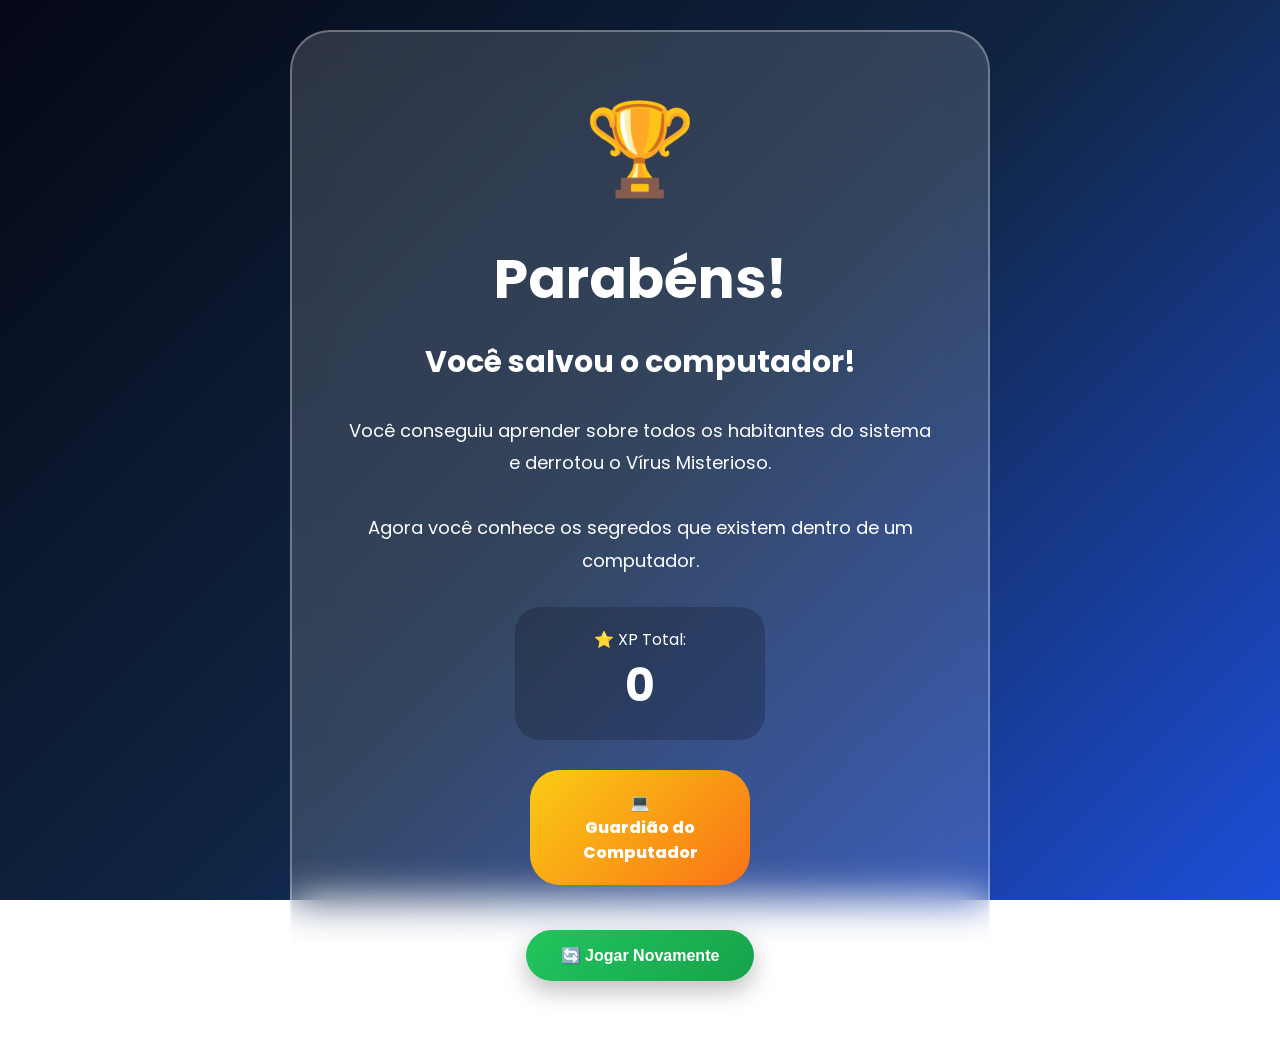
==== pages/certificado.html @ dc37ede4 "primeiro commit" ====
<!DOCTYPE html>
<html lang="pt-BR">

<head>

    <meta charset="UTF-8">
    <meta name="viewport" content="width=device-width, initial-scale=1.0">

    <title>Certificado - Vida Secreta do Computador</title>


    <!-- Fonte Poppins -->

    <link rel="preconnect" href="https://fonts.googleapis.com">
    <link rel="preconnect" href="https://fonts.gstatic.com" crossorigin>


    <link
        href="https://fonts.googleapis.com/css2?family=Poppins:wght@300;400;500;600;700;800&display=swap"
        rel="stylesheet">



    <!-- CSS -->

    <link rel="stylesheet" href="../css/style.css">


</head>


<body class="pagina-certificado">



    <!-- Fundo -->

    <div class="fundo-gradiente"></div>





    <!-- ===============================
         CERTIFICADO FINAL
    ================================ -->



    <main class="container-certificado">



        <section class="certificado">





            <div class="trofeu">

                🏆

            </div>





            <h1>

                Parabéns!

            </h1>




            <h2>

                Você salvou o computador!

            </h2>






            <p class="mensagem-certificado">


                Você conseguiu aprender sobre todos
                os habitantes do sistema e derrotou
                o Vírus Misterioso.


                <br><br>


                Agora você conhece os segredos
                que existem dentro de um computador.


            </p>








            <!-- XP FINAL -->

            <div class="xp-final">


                <span>

                    ⭐ XP Total:

                </span>



                <strong id="xpFinal">

                    0

                </strong>



            </div>









            <div class="selo">

                💻
                <br>

                Guardião do Computador

            </div>









            <button
                id="btnJogarNovamente"
                class="botao-principal">


                🔄 Jogar Novamente


            </button>





        </section>




    </main>









    <!-- JavaScript -->

    <script src="../js/script.js"></script>



</body>


</html>
---- css/style.css ----
/* =====================================================
   VIDA SECRETA DO COMPUTADOR
   CSS PRINCIPAL

   Estilo:
   - Game educativo
   - Glassmorphism
   - Responsivo
   - Visual moderno infantil
===================================================== */



/* ===========================
   RESET GERAL
=========================== */


* {

    margin: 0;
    padding: 0;
    box-sizing: border-box;

}



html {

    scroll-behavior: smooth;

}



body {

    font-family: "Poppins", sans-serif;

    min-height: 100vh;

    color: white;

    overflow-x: hidden;

}





/* ===========================
   FUNDO
=========================== */


.fundo-gradiente {

    position: fixed;

    inset: 0;

    z-index: -2;


    background:
        linear-gradient(
            135deg,
            #050816,
            #102542,
            #1d4ed8
        );


}





/* ===========================
   PARTÍCULAS DECORATIVAS
=========================== */


.particulas span {


    position: fixed;

    width: 12px;

    height: 12px;

    background: rgba(255,255,255,0.25);

    border-radius: 50%;

    animation:
        flutuar 10s infinite linear;


    z-index: -1;

}



.particulas span:nth-child(1) {

    left: 10%;
    top: 20%;
    animation-delay: 0s;

}



.particulas span:nth-child(2) {

    left: 80%;
    top: 15%;
    animation-delay: 2s;

}



.particulas span:nth-child(3) {

    left: 50%;
    top: 70%;
    animation-delay: 4s;

}



.particulas span:nth-child(4) {

    left: 25%;
    top: 80%;
    animation-delay: 1s;

}



.particulas span:nth-child(5) {

    left: 90%;
    top: 60%;
    animation-delay: 3s;

}



.particulas span:nth-child(6) {

    left: 65%;
    top: 40%;
    animation-delay: 5s;

}





@keyframes flutuar {


    0% {

        transform:
            translateY(0)
            scale(1);

        opacity: 0.5;

    }



    50% {

        transform:
            translateY(-80px)
            scale(1.4);

        opacity: 1;

    }



    100% {

        transform:
            translateY(-160px)
            scale(0.8);

        opacity: 0;

    }


}





/* ===========================
   CONTAINERS
=========================== */


.container {


    min-height: 100vh;

    display: flex;

    align-items: center;

    justify-content: center;

    padding: 30px;


}





/* ===========================
   CARD INICIAL
=========================== */


.card-inicial {


    width: 100%;

    max-width: 650px;

    text-align: center;


    padding: 50px;


    background:

        rgba(255,255,255,0.12);


    backdrop-filter:

        blur(15px);



    border:

        1px solid rgba(255,255,255,0.25);



    border-radius: 30px;



    box-shadow:

        0 20px 50px rgba(0,0,0,0.35);



    animation:

        aparecer 1s ease;


}





.logo {


    width: 180px;

    max-width: 80%;


    animation:

        pulsar 3s infinite;


}





.card-inicial h1 {


    margin-top: 25px;

    font-size: 42px;

    font-weight: 800;


}





.descricao {


    margin: 25px auto;


    line-height: 1.8;


    font-size: 17px;


    color:

        rgba(255,255,255,0.9);


}





/* ===========================
   BOTÕES
=========================== */


.botao-principal {


    border: none;


    padding: 16px 35px;


    margin-top: 20px;


    border-radius: 50px;


    cursor: pointer;


    font-size: 16px;


    font-weight: 700;


    color: white;



    background:

        linear-gradient(
            135deg,
            #22c55e,
            #16a34a
        );



    transition:

        0.3s;


    box-shadow:

        0 10px 25px rgba(0,0,0,0.25);



}



.botao-principal:hover {


    transform:

        translateY(-5px)
        scale(1.05);


}




.botao-secundario {


    padding: 14px 30px;


    border-radius: 50px;


    border: none;


    cursor: pointer;


    font-weight: 700;


    background:

        rgba(255,255,255,0.15);


    color:white;


    backdrop-filter: blur(10px);


}



.botao-secundario:hover {


    background:

        rgba(255,255,255,0.3);


}





@keyframes aparecer {


    from {

        opacity:0;

        transform:
            translateY(50px);


    }


    to {


        opacity:1;

        transform:
            translateY(0);


    }


}




@keyframes pulsar {


    0%,100% {

        transform:scale(1);

    }


    50% {

        transform:scale(1.05);

    }


}

/* =====================================================
   MAPA DO JOGO
===================================================== */



.pagina-mapa {

    padding-bottom: 40px;

}





/* ===========================
   HUD
=========================== */


.hud {


    width: 90%;

    max-width: 1100px;

    margin: 30px auto;


    display: flex;

    justify-content: space-between;

    align-items: center;


    gap: 20px;


    padding: 25px;


    background:

        rgba(255,255,255,0.12);



    backdrop-filter:

        blur(15px);



    border-radius: 25px;


    border:

        1px solid rgba(255,255,255,0.2);



}



.hud-item {


    display:flex;

    flex-direction:column;

    align-items:center;


    font-size:18px;


}



.hud-item strong {


    font-size:28px;

}





/* Barra de progresso */


.barra-container {


    flex:1;

}



.barra-texto {


    margin-bottom:8px;

    font-weight:600;


}



.barra-progresso {


    width:100%;

    height:18px;


    background:

        rgba(0,0,0,0.25);


    border-radius:50px;


    overflow:hidden;


}





.barra-preenchida {


    width:0%;


    height:100%;


    border-radius:50px;


    background:

        linear-gradient(
            90deg,
            #22c55e,
            #3b82f6
        );


    transition:

        0.5s;


}





/* ===========================
   CONTAINER MAPA
=========================== */



.container-mapa {


    width:90%;


    max-width:1200px;


    margin:auto;


    text-align:center;


}



.container-mapa h1 {


    font-size:42px;


    margin-top:30px;


}



.subtitulo {


    opacity:0.85;


    margin-bottom:40px;


}





/* ===========================
   GRID PERSONAGENS
=========================== */


.grid-personagens {


    display:grid;


    grid-template-columns:

        repeat(
            auto-fit,
            minmax(230px,1fr)
        );


    gap:30px;


}





/* ===========================
   CARDS
=========================== */


.card-personagem {


    position:relative;


    padding:30px 20px;


    cursor:pointer;


    background:

        rgba(255,255,255,0.12);



    border-radius:30px;


    border:

        1px solid rgba(255,255,255,0.25);



    backdrop-filter:

        blur(12px);



    transition:

        0.35s;



    animation:

        aparecer 0.7s ease;



}





.card-personagem:hover {


    transform:

        translateY(-12px);



    box-shadow:

        0 20px 40px rgba(0,0,0,0.35);


}





.card-personagem img {


    width:140px;


    height:140px;


    object-fit:contain;


    transition:

        0.3s;


}





.card-personagem:hover img {


    transform:

        scale(1.12)
        rotate(3deg);


}





.card-personagem h2 {


    margin-top:15px;


    font-size:25px;


}





.card-personagem p {


    margin:15px 0;


    opacity:0.85;


}





.status {


    display:inline-block;


    padding:8px 18px;


    border-radius:50px;


    background:

        rgba(255,255,255,0.15);


    font-size:14px;


}







/* ===========================
   PERSONAGENS BLOQUEADOS
=========================== */


.bloqueado {


    opacity:0.55;


    cursor:not-allowed;


}



.bloqueado:hover {


    transform:none;


}





/* ===========================
   CHEFE FINAL
=========================== */


.chefe {


    border:

        2px solid rgba(239,68,68,0.5);


}



.chefe img {


    filter:

        drop-shadow(
            0 0 15px red
        );


}







/* =====================================================
   TELA DE PERSONAGEM
===================================================== */



.container-personagem {


    min-height:100vh;


    display:flex;


    justify-content:center;


    align-items:center;


    padding:30px;


}





.card-personagem-jogo {


    width:100%;


    max-width:750px;


    text-align:center;


    padding:40px;



    background:

        rgba(255,255,255,0.12);



    backdrop-filter:

        blur(15px);



    border-radius:35px;


    border:

        1px solid rgba(255,255,255,0.2);



    box-shadow:

        0 20px 50px rgba(0,0,0,0.35);



}






.imagem-personagem {


    width:220px;


    height:220px;


    object-fit:contain;


    animation:

        flutuarPersonagem 3s infinite;


}





@keyframes flutuarPersonagem {


    0%,100% {


        transform:

            translateY(0);


    }


    50% {


        transform:

            translateY(-15px);


    }


}





.card-personagem-jogo h1 {


    font-size:40px;


    margin:20px;


}






/* ===========================
   DIÁLOGOS
=========================== */


.caixa-dialogo {


    margin-top:30px;


    padding:25px;


    border-radius:25px;


    background:

        rgba(0,0,0,0.25);


}



.icone-dialogo {


    font-size:35px;


}



#textoDialogo {


    min-height:70px;


    font-size:18px;


    line-height:1.7;


}






/* ===========================
   ÁREAS ESCONDIDAS
=========================== */


.escondido,


.oculto {


    display:none!important;


}



/* =====================================================
   QUIZ
===================================================== */


.area-quiz {


    margin-top:30px;


    padding:30px;


    background:

        rgba(255,255,255,0.1);



    border-radius:25px;


}



.area-quiz h2 {


    font-size:30px;


    margin-bottom:20px;


}





#perguntaQuiz {


    font-size:20px;


    margin-bottom:25px;


}





.alternativas {


    display:flex;


    flex-direction:column;


    gap:15px;


}





.alternativa {


    padding:15px;


    border:none;


    border-radius:20px;


    cursor:pointer;


    color:white;


    font-size:16px;


    font-weight:600;



    background:

        rgba(255,255,255,0.15);



    transition:

        0.3s;



}





.alternativa:hover {


    transform:

        translateX(10px);



    background:

        rgba(255,255,255,0.3);


}







/* =====================================================
   RESULTADO
===================================================== */


.area-info {


    margin-top:30px;


    padding:30px;


    border-radius:30px;


    background:

        rgba(255,255,255,0.12);


    backdrop-filter:

        blur(10px);



}



.area-info h2 {


    font-size:30px;


    margin-bottom:20px;


}






/* =====================================================
   BOTÃO FLUTUANTE
===================================================== */


.botao-flutuante {


    position:fixed;


    bottom:30px;


    left:30px;



    padding:14px 25px;


    border-radius:50px;


    border:none;


    cursor:pointer;



    font-weight:700;


    color:white;


    background:

        rgba(255,255,255,0.18);



    backdrop-filter:

        blur(10px);



}





.botao-flutuante:hover {


    transform:

        scale(1.05);


}






/* =====================================================
   CERTIFICADO FINAL
===================================================== */



.container-certificado {


    min-height:100vh;


    display:flex;


    justify-content:center;


    align-items:center;


    padding:30px;


}





.certificado {


    width:100%;


    max-width:700px;



    text-align:center;



    padding:50px;



    border-radius:40px;



    background:

        rgba(255,255,255,0.15);



    backdrop-filter:

        blur(20px);



    border:

        2px solid rgba(255,255,255,0.3);



    animation:

        aparecer 1s ease;



}





.trofeu {


    font-size:90px;


    animation:

        pulsar 2s infinite;


}





.certificado h1 {


    font-size:55px;


    margin:20px 0;


}



.certificado h2 {


    font-size:30px;


}





.mensagem-certificado {


    margin:30px 0;


    line-height:1.8;


    font-size:18px;


}





.xp-final {


    margin:30px auto;


    padding:20px;



    width:250px;



    border-radius:25px;



    background:

        rgba(0,0,0,0.2);


}



.xp-final strong {


    display:block;


    font-size:45px;


}






.selo {


    margin:25px auto;


    padding:20px;


    width:220px;



    border-radius:30px;



    background:

        linear-gradient(
            135deg,
            #facc15,
            #f97316
        );



    color:white;


    font-weight:800;


}







/* =====================================================
   RODAPÉ
===================================================== */


footer {


    text-align:center;


    padding:20px;


    opacity:0.7;


}







/* =====================================================
   RESPONSIVIDADE
===================================================== */



@media(max-width:900px){



    .hud {


        flex-direction:column;


    }



    .barra-container {


        width:100%;


    }



}






@media(max-width:600px){



    .card-inicial {


        padding:30px 20px;


    }




    .card-inicial h1 {


        font-size:30px;


    }




    .container-mapa h1 {


        font-size:30px;


    }




    .card-personagem-jogo {


        padding:25px;


    }




    .card-personagem-jogo h1 {


        font-size:30px;


    }





    .imagem-personagem {


        width:170px;


        height:170px;


    }




    .certificado {


        padding:30px 20px;


    }




    .certificado h1 {


        font-size:40px;


    }



}





/* =====================================================
   ANIMAÇÕES EXTRAS
===================================================== */



@keyframes brilho {


    0% {


        box-shadow:

        0 0 10px rgba(255,255,255,0.2);


    }



    50% {


        box-shadow:

        0 0 30px rgba(255,255,255,0.5);


    }



    100% {


        box-shadow:

        0 0 10px rgba(255,255,255,0.2);


    }


}



.card-personagem:hover {


    animation:

        brilho 1.5s infinite;


}
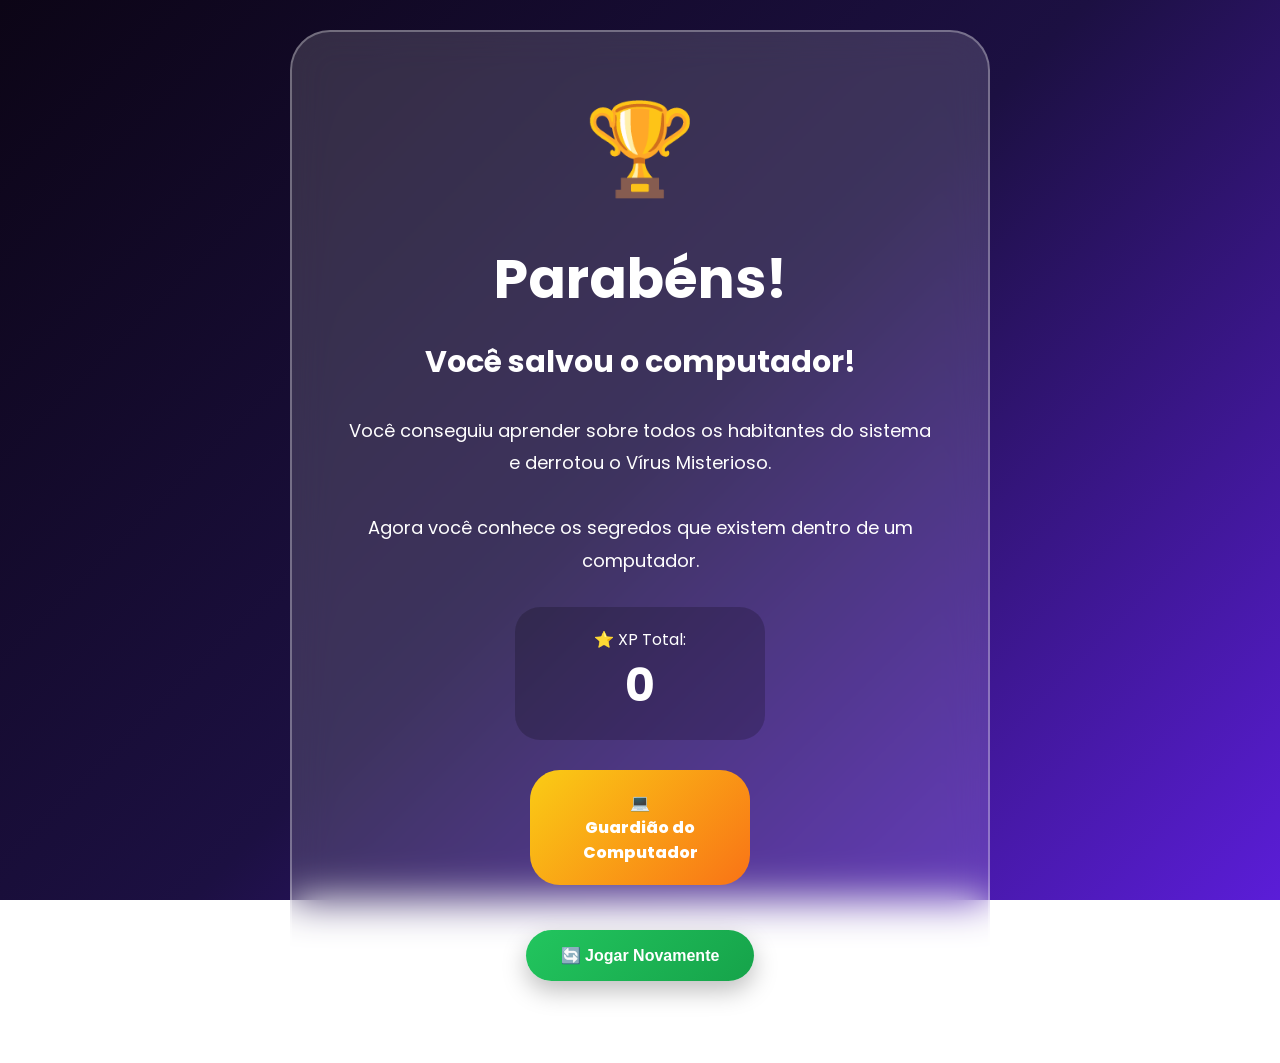
==== commit 446daf6e: "refactor: separa arquivo js em módulos." ====
--- a/pages/certificado.html
+++ b/pages/certificado.html
@@ -190,7 +190,9 @@
 
     <!-- JavaScript -->
 
-    <script src="../js/script.js"></script>
+    <script src="../js/util.js"></script>
+    <script src="../js/progresso.js"></script>
+    <script src="../js/certificado.js"></script>
 
 
 
--- a/css/style.css
+++ b/css/style.css
@@ -1,951 +1,18 @@
-
-/* =====================================================
-   VIDA SECRETA DO COMPUTADOR
-   CSS PRINCIPAL
-
-   Estilo:
-   - Game educativo
-   - Glassmorphism
-   - Responsivo
-   - Visual moderno infantil
-===================================================== */
-
-
-
-/* ===========================
-   RESET GERAL
-=========================== */
-
-
-* {
-
-    margin: 0;
-    padding: 0;
-    box-sizing: border-box;
-
-}
-
-
-
-html {
-
-    scroll-behavior: smooth;
-
-}
-
-
-
-body {
-
-    font-family: "Poppins", sans-serif;
-
-    min-height: 100vh;
-
-    color: white;
-
-    overflow-x: hidden;
-
-}
-
-
-
-
-
-/* ===========================
-   FUNDO
-=========================== */
-
-
-.fundo-gradiente {
-
-    position: fixed;
-
-    inset: 0;
-
-    z-index: -2;
-
-
-    background:
-        linear-gradient(
-            135deg,
-            #050816,
-            #102542,
-            #1d4ed8
-        );
-
-
-}
-
-
-
-
-
-/* ===========================
-   PARTÍCULAS DECORATIVAS
-=========================== */
-
-
-.particulas span {
-
-
-    position: fixed;
-
-    width: 12px;
-
-    height: 12px;
-
-    background: rgba(255,255,255,0.25);
-
-    border-radius: 50%;
-
-    animation:
-        flutuar 10s infinite linear;
-
-
-    z-index: -1;
-
-}
-
-
-
-.particulas span:nth-child(1) {
-
-    left: 10%;
-    top: 20%;
-    animation-delay: 0s;
-
-}
-
-
-
-.particulas span:nth-child(2) {
-
-    left: 80%;
-    top: 15%;
-    animation-delay: 2s;
-
-}
-
-
-
-.particulas span:nth-child(3) {
-
-    left: 50%;
-    top: 70%;
-    animation-delay: 4s;
-
-}
-
-
-
-.particulas span:nth-child(4) {
-
-    left: 25%;
-    top: 80%;
-    animation-delay: 1s;
-
-}
-
-
-
-.particulas span:nth-child(5) {
-
-    left: 90%;
-    top: 60%;
-    animation-delay: 3s;
-
-}
-
-
-
-.particulas span:nth-child(6) {
-
-    left: 65%;
-    top: 40%;
-    animation-delay: 5s;
-
-}
-
-
-
-
-
-@keyframes flutuar {
-
-
-    0% {
-
-        transform:
-            translateY(0)
-            scale(1);
-
-        opacity: 0.5;
-
-    }
-
-
-
-    50% {
-
-        transform:
-            translateY(-80px)
-            scale(1.4);
-
-        opacity: 1;
-
-    }
-
-
-
-    100% {
-
-        transform:
-            translateY(-160px)
-            scale(0.8);
-
-        opacity: 0;
-
-    }
-
-
-}
-
-
-
-
-
-/* ===========================
-   CONTAINERS
-=========================== */
-
-
-.container {
-
-
-    min-height: 100vh;
-
-    display: flex;
-
-    align-items: center;
-
-    justify-content: center;
-
-    padding: 30px;
-
-
-}
-
-
-
-
-
-/* ===========================
-   CARD INICIAL
-=========================== */
-
-
-.card-inicial {
-
-
-    width: 100%;
-
-    max-width: 650px;
-
-    text-align: center;
-
-
-    padding: 50px;
-
-
-    background:
-
-        rgba(255,255,255,0.12);
-
-
-    backdrop-filter:
-
-        blur(15px);
-
-
-
-    border:
-
-        1px solid rgba(255,255,255,0.25);
-
-
-
-    border-radius: 30px;
-
-
-
-    box-shadow:
-
-        0 20px 50px rgba(0,0,0,0.35);
-
-
-
-    animation:
-
-        aparecer 1s ease;
-
-
-}
-
-
-
-
-
-.logo {
-
-
-    width: 180px;
-
-    max-width: 80%;
-
-
-    animation:
-
-        pulsar 3s infinite;
-
-
-}
-
-
-
-
-
-.card-inicial h1 {
-
-
-    margin-top: 25px;
-
-    font-size: 42px;
-
-    font-weight: 800;
-
-
-}
-
-
-
-
-
-.descricao {
-
-
-    margin: 25px auto;
-
-
-    line-height: 1.8;
-
-
-    font-size: 17px;
-
-
-    color:
-
-        rgba(255,255,255,0.9);
-
-
-}
-
-
-
-
-
-/* ===========================
-   BOTÕES
-=========================== */
-
-
-.botao-principal {
-
-
-    border: none;
-
-
-    padding: 16px 35px;
-
-
-    margin-top: 20px;
-
-
-    border-radius: 50px;
-
-
-    cursor: pointer;
-
-
-    font-size: 16px;
-
-
-    font-weight: 700;
-
-
-    color: white;
-
-
-
-    background:
-
-        linear-gradient(
-            135deg,
-            #22c55e,
-            #16a34a
-        );
-
-
-
-    transition:
-
-        0.3s;
-
-
-    box-shadow:
-
-        0 10px 25px rgba(0,0,0,0.25);
-
-
-
-}
-
-
-
-.botao-principal:hover {
-
-
-    transform:
-
-        translateY(-5px)
-        scale(1.05);
-
-
-}
-
-
-
-
-.botao-secundario {
-
-
-    padding: 14px 30px;
-
-
-    border-radius: 50px;
-
-
-    border: none;
-
-
-    cursor: pointer;
-
-
-    font-weight: 700;
-
-
-    background:
-
-        rgba(255,255,255,0.15);
-
-
-    color:white;
-
-
-    backdrop-filter: blur(10px);
-
-
-}
-
-
-
-.botao-secundario:hover {
-
-
-    background:
-
-        rgba(255,255,255,0.3);
-
-
-}
-
-
-
-
-
-@keyframes aparecer {
-
-
-    from {
-
-        opacity:0;
-
-        transform:
-            translateY(50px);
-
-
-    }
-
-
-    to {
-
-
-        opacity:1;
-
-        transform:
-            translateY(0);
-
-
-    }
-
-
-}
-
-
-
-
-@keyframes pulsar {
-
-
-    0%,100% {
-
-        transform:scale(1);
-
-    }
-
-
-    50% {
-
-        transform:scale(1.05);
-
-    }
-
-
-}
-
-/* =====================================================
-   MAPA DO JOGO
-===================================================== */
-
-
-
-.pagina-mapa {
-
-    padding-bottom: 40px;
-
-}
-
-
-
-
-
-/* ===========================
-   HUD
-=========================== */
-
-
-.hud {
-
-
-    width: 90%;
-
-    max-width: 1100px;
-
-    margin: 30px auto;
-
-
-    display: flex;
-
-    justify-content: space-between;
-
-    align-items: center;
-
-
-    gap: 20px;
-
-
-    padding: 25px;
-
-
-    background:
-
-        rgba(255,255,255,0.12);
-
-
-
-    backdrop-filter:
-
-        blur(15px);
-
-
-
-    border-radius: 25px;
-
-
-    border:
-
-        1px solid rgba(255,255,255,0.2);
-
-
-
-}
-
-
-
-.hud-item {
-
-
-    display:flex;
-
-    flex-direction:column;
-
-    align-items:center;
-
-
-    font-size:18px;
-
-
-}
-
-
-
-.hud-item strong {
-
-
-    font-size:28px;
-
-}
-
-
-
-
-
-/* Barra de progresso */
-
-
-.barra-container {
-
-
-    flex:1;
-
-}
-
-
-
-.barra-texto {
-
-
-    margin-bottom:8px;
-
-    font-weight:600;
-
-
-}
-
-
-
-.barra-progresso {
-
-
-    width:100%;
-
-    height:18px;
-
-
-    background:
-
-        rgba(0,0,0,0.25);
-
-
-    border-radius:50px;
-
-
-    overflow:hidden;
-
-
-}
-
-
-
-
-
-.barra-preenchida {
-
-
-    width:0%;
-
-
-    height:100%;
-
-
-    border-radius:50px;
-
-
-    background:
-
-        linear-gradient(
-            90deg,
-            #22c55e,
-            #3b82f6
-        );
-
-
-    transition:
-
-        0.5s;
-
-
-}
-
-
-
-
-
-/* ===========================
-   CONTAINER MAPA
-=========================== */
-
-
-
-.container-mapa {
-
-
-    width:90%;
-
-
-    max-width:1200px;
-
-
-    margin:auto;
-
-
-    text-align:center;
-
-
-}
-
-
-
-.container-mapa h1 {
-
-
-    font-size:42px;
-
-
-    margin-top:30px;
-
-
-}
-
-
-
-.subtitulo {
-
-
-    opacity:0.85;
-
-
-    margin-bottom:40px;
-
-
-}
-
-
-
-
-
-/* ===========================
-   GRID PERSONAGENS
-=========================== */
-
-
-.grid-personagens {
-
-
-    display:grid;
-
-
-    grid-template-columns:
-
-        repeat(
-            auto-fit,
-            minmax(230px,1fr)
-        );
-
-
-    gap:30px;
-
-
-}
-
-
-
-
-
-/* ===========================
-   CARDS
-=========================== */
-
-
-.card-personagem {
-
-
-    position:relative;
-
-
-    padding:30px 20px;
-
-
-    cursor:pointer;
-
-
-    background:
-
-        rgba(255,255,255,0.12);
-
-
-
-    border-radius:30px;
-
-
-    border:
-
-        1px solid rgba(255,255,255,0.25);
-
-
-
-    backdrop-filter:
-
-        blur(12px);
-
-
-
-    transition:
-
-        0.35s;
-
-
-
-    animation:
-
-        aparecer 0.7s ease;
-
-
-
-}
-
-
-
-
-
-.card-personagem:hover {
-
-
-    transform:
-
-        translateY(-12px);
-
-
-
-    box-shadow:
-
-        0 20px 40px rgba(0,0,0,0.35);
-
-
-}
-
-
-
-
-
-.card-personagem img {
-
-
-    width:140px;
-
-
-    height:140px;
-
-
-    object-fit:contain;
-
-
-    transition:
-
-        0.3s;
-
-
-}
-
-
-
-
-
-.card-personagem:hover img {
-
-
-    transform:
-
-        scale(1.12)
-        rotate(3deg);
-
-
-}
-
-
-
-
-
-.card-personagem h2 {
-
-
-    margin-top:15px;
-
-
-    font-size:25px;
-
-
-}
-
-
-
-
-
-.card-personagem p {
-
-
-    margin:15px 0;
-
-
-    opacity:0.85;
-
-
-}
-
-
-
-
-
-.status {
-
-
-    display:inline-block;
-
-
-    padding:8px 18px;
-
-
-    border-radius:50px;
-
-
-    background:
-
-        rgba(255,255,255,0.15);
-
-
-    font-size:14px;
-
-
-}
+@import url("reset.css");
+@import url("layout.css");
+@import url("animacoes.css");
+@import url("botoes.css");
+@import url("cards.css");
+@import url("dialogos.css");
+@import url("telaInicial.css");
+@import url("introducao.css");
+@import url("mapa.css");
+@import url("personagens.css");
+@import url("quiz.css");
+@import url("hud.css");
+@import url("resultado.css");
+@import url("certificado.css");
+@import url("responsivo.css");
 
 
 
@@ -953,995 +20,9 @@
 
 
 
-/* ===========================
-   PERSONAGENS BLOQUEADOS
-=========================== */
-
-
-.bloqueado {
-
-
-    opacity:0.55;
-
-
-    cursor:not-allowed;
-
-
-}
-
-
-
-.bloqueado:hover {
-
-
-    transform:none;
-
-
-}
-
-
-
-
-
-/* ===========================
-   CHEFE FINAL
-=========================== */
-
-
-.chefe {
-
-
-    border:
-
-        2px solid rgba(239,68,68,0.5);
-
-
-}
-
-
-
-.chefe img {
-
-
-    filter:
-
-        drop-shadow(
-            0 0 15px red
-        );
-
-
-}
 
 
 
 
 
 
-
-/* =====================================================
-   TELA DE PERSONAGEM
-===================================================== */
-
-
-
-.container-personagem {
-
-
-    min-height:100vh;
-
-
-    display:flex;
-
-
-    justify-content:center;
-
-
-    align-items:center;
-
-
-    padding:30px;
-
-
-}
-
-
-
-
-
-.card-personagem-jogo {
-
-
-    width:100%;
-
-
-    max-width:750px;
-
-
-    text-align:center;
-
-
-    padding:40px;
-
-
-
-    background:
-
-        rgba(255,255,255,0.12);
-
-
-
-    backdrop-filter:
-
-        blur(15px);
-
-
-
-    border-radius:35px;
-
-
-    border:
-
-        1px solid rgba(255,255,255,0.2);
-
-
-
-    box-shadow:
-
-        0 20px 50px rgba(0,0,0,0.35);
-
-
-
-}
-
-
-
-
-
-
-.imagem-personagem {
-
-
-    width:220px;
-
-
-    height:220px;
-
-
-    object-fit:contain;
-
-
-    animation:
-
-        flutuarPersonagem 3s infinite;
-
-
-}
-
-
-
-
-
-@keyframes flutuarPersonagem {
-
-
-    0%,100% {
-
-
-        transform:
-
-            translateY(0);
-
-
-    }
-
-
-    50% {
-
-
-        transform:
-
-            translateY(-15px);
-
-
-    }
-
-
-}
-
-
-
-
-
-.card-personagem-jogo h1 {
-
-
-    font-size:40px;
-
-
-    margin:20px;
-
-
-}
-
-
-
-
-
-
-/* ===========================
-   DIÁLOGOS
-=========================== */
-
-
-.caixa-dialogo {
-
-
-    margin-top:30px;
-
-
-    padding:25px;
-
-
-    border-radius:25px;
-
-
-    background:
-
-        rgba(0,0,0,0.25);
-
-
-}
-
-
-
-.icone-dialogo {
-
-
-    font-size:35px;
-
-
-}
-
-
-
-#textoDialogo {
-
-
-    min-height:70px;
-
-
-    font-size:18px;
-
-
-    line-height:1.7;
-
-
-}
-
-
-
-
-
-
-/* ===========================
-   ÁREAS ESCONDIDAS
-=========================== */
-
-
-.escondido,
-
-
-.oculto {
-
-
-    display:none!important;
-
-
-}
-
-
-
-/* =====================================================
-   QUIZ
-===================================================== */
-
-
-.area-quiz {
-
-
-    margin-top:30px;
-
-
-    padding:30px;
-
-
-    background:
-
-        rgba(255,255,255,0.1);
-
-
-
-    border-radius:25px;
-
-
-}
-
-
-
-.area-quiz h2 {
-
-
-    font-size:30px;
-
-
-    margin-bottom:20px;
-
-
-}
-
-
-
-
-
-#perguntaQuiz {
-
-
-    font-size:20px;
-
-
-    margin-bottom:25px;
-
-
-}
-
-
-
-
-
-.alternativas {
-
-
-    display:flex;
-
-
-    flex-direction:column;
-
-
-    gap:15px;
-
-
-}
-
-
-
-
-
-.alternativa {
-
-
-    padding:15px;
-
-
-    border:none;
-
-
-    border-radius:20px;
-
-
-    cursor:pointer;
-
-
-    color:white;
-
-
-    font-size:16px;
-
-
-    font-weight:600;
-
-
-
-    background:
-
-        rgba(255,255,255,0.15);
-
-
-
-    transition:
-
-        0.3s;
-
-
-
-}
-
-
-
-
-
-.alternativa:hover {
-
-
-    transform:
-
-        translateX(10px);
-
-
-
-    background:
-
-        rgba(255,255,255,0.3);
-
-
-}
-
-
-
-
-
-
-
-/* =====================================================
-   RESULTADO
-===================================================== */
-
-
-.area-info {
-
-
-    margin-top:30px;
-
-
-    padding:30px;
-
-
-    border-radius:30px;
-
-
-    background:
-
-        rgba(255,255,255,0.12);
-
-
-    backdrop-filter:
-
-        blur(10px);
-
-
-
-}
-
-
-
-.area-info h2 {
-
-
-    font-size:30px;
-
-
-    margin-bottom:20px;
-
-
-}
-
-
-
-
-
-
-/* =====================================================
-   BOTÃO FLUTUANTE
-===================================================== */
-
-
-.botao-flutuante {
-
-
-    position:fixed;
-
-
-    bottom:30px;
-
-
-    left:30px;
-
-
-
-    padding:14px 25px;
-
-
-    border-radius:50px;
-
-
-    border:none;
-
-
-    cursor:pointer;
-
-
-
-    font-weight:700;
-
-
-    color:white;
-
-
-    background:
-
-        rgba(255,255,255,0.18);
-
-
-
-    backdrop-filter:
-
-        blur(10px);
-
-
-
-}
-
-
-
-
-
-.botao-flutuante:hover {
-
-
-    transform:
-
-        scale(1.05);
-
-
-}
-
-
-
-
-
-
-/* =====================================================
-   CERTIFICADO FINAL
-===================================================== */
-
-
-
-.container-certificado {
-
-
-    min-height:100vh;
-
-
-    display:flex;
-
-
-    justify-content:center;
-
-
-    align-items:center;
-
-
-    padding:30px;
-
-
-}
-
-
-
-
-
-.certificado {
-
-
-    width:100%;
-
-
-    max-width:700px;
-
-
-
-    text-align:center;
-
-
-
-    padding:50px;
-
-
-
-    border-radius:40px;
-
-
-
-    background:
-
-        rgba(255,255,255,0.15);
-
-
-
-    backdrop-filter:
-
-        blur(20px);
-
-
-
-    border:
-
-        2px solid rgba(255,255,255,0.3);
-
-
-
-    animation:
-
-        aparecer 1s ease;
-
-
-
-}
-
-
-
-
-
-.trofeu {
-
-
-    font-size:90px;
-
-
-    animation:
-
-        pulsar 2s infinite;
-
-
-}
-
-
-
-
-
-.certificado h1 {
-
-
-    font-size:55px;
-
-
-    margin:20px 0;
-
-
-}
-
-
-
-.certificado h2 {
-
-
-    font-size:30px;
-
-
-}
-
-
-
-
-
-.mensagem-certificado {
-
-
-    margin:30px 0;
-
-
-    line-height:1.8;
-
-
-    font-size:18px;
-
-
-}
-
-
-
-
-
-.xp-final {
-
-
-    margin:30px auto;
-
-
-    padding:20px;
-
-
-
-    width:250px;
-
-
-
-    border-radius:25px;
-
-
-
-    background:
-
-        rgba(0,0,0,0.2);
-
-
-}
-
-
-
-.xp-final strong {
-
-
-    display:block;
-
-
-    font-size:45px;
-
-
-}
-
-
-
-
-
-
-.selo {
-
-
-    margin:25px auto;
-
-
-    padding:20px;
-
-
-    width:220px;
-
-
-
-    border-radius:30px;
-
-
-
-    background:
-
-        linear-gradient(
-            135deg,
-            #facc15,
-            #f97316
-        );
-
-
-
-    color:white;
-
-
-    font-weight:800;
-
-
-}
-
-
-
-
-
-
-
-/* =====================================================
-   RODAPÉ
-===================================================== */
-
-
-footer {
-
-
-    text-align:center;
-
-
-    padding:20px;
-
-
-    opacity:0.7;
-
-
-}
-
-
-
-
-
-
-
-/* =====================================================
-   RESPONSIVIDADE
-===================================================== */
-
-
-
-@media(max-width:900px){
-
-
-
-    .hud {
-
-
-        flex-direction:column;
-
-
-    }
-
-
-
-    .barra-container {
-
-
-        width:100%;
-
-
-    }
-
-
-
-}
-
-
-
-
-
-
-@media(max-width:600px){
-
-
-
-    .card-inicial {
-
-
-        padding:30px 20px;
-
-
-    }
-
-
-
-
-    .card-inicial h1 {
-
-
-        font-size:30px;
-
-
-    }
-
-
-
-
-    .container-mapa h1 {
-
-
-        font-size:30px;
-
-
-    }
-
-
-
-
-    .card-personagem-jogo {
-
-
-        padding:25px;
-
-
-    }
-
-
-
-
-    .card-personagem-jogo h1 {
-
-
-        font-size:30px;
-
-
-    }
-
-
-
-
-
-    .imagem-personagem {
-
-
-        width:170px;
-
-
-        height:170px;
-
-
-    }
-
-
-
-
-    .certificado {
-
-
-        padding:30px 20px;
-
-
-    }
-
-
-
-
-    .certificado h1 {
-
-
-        font-size:40px;
-
-
-    }
-
-
-
-}
-
-
-
-
-
-/* =====================================================
-   ANIMAÇÕES EXTRAS
-===================================================== */
-
-
-
-@keyframes brilho {
-
-
-    0% {
-
-
-        box-shadow:
-
-        0 0 10px rgba(255,255,255,0.2);
-
-
-    }
-
-
-
-    50% {
-
-
-        box-shadow:
-
-        0 0 30px rgba(255,255,255,0.5);
-
-
-    }
-
-
-
-    100% {
-
-
-        box-shadow:
-
-        0 0 10px rgba(255,255,255,0.2);
-
-
-    }
-
-
-}
-
-
-
-.card-personagem:hover {
-
-
-    animation:
-
-        brilho 1.5s infinite;
-
-
-}
